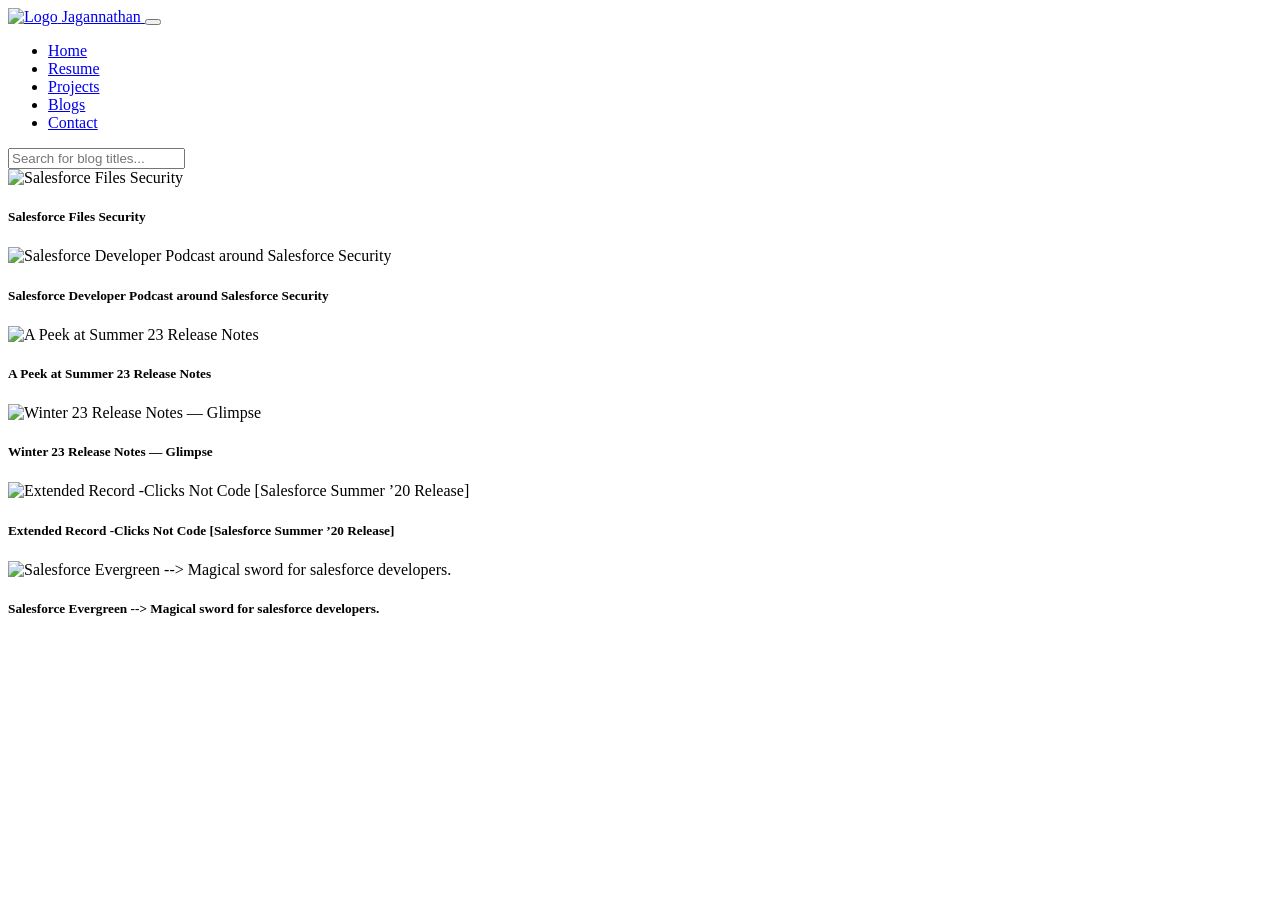
==== blog.html @ 0a0d825f "Update blog.html" ====
<!DOCTYPE html>
<html lang="en">

    <head>

        <meta charset="utf-8" />

        <meta name="viewport" content="width=device-width, initial-scale=1, shrink-to-fit=no" />
        <meta name="description" content="" />
        <meta name="author" content="" />
        <title>Jagannathan - Blogs</title>
        <!-- Favicon-->
        <link rel="icon" type="image/x-icon" href="assets/favicon2.ico" />

        <!-- Custom Google font-->
        <link rel="preconnect" href="https://fonts.googleapis.com" />
        <link rel="preconnect" href="https://fonts.gstatic.com" crossorigin />
        <link href="https://fonts.googleapis.com/css2?family=Plus+Jakarta+Sans:wght@100;200;300;400;500;600;700;800;900&amp;display=swap" rel="stylesheet" />

        <!-- Bootstrap icons-->
        <link href="https://cdn.jsdelivr.net/npm/bootstrap-icons@1.8.1/font/bootstrap-icons.css" rel="stylesheet" />

        <!-- Core theme CSS (includes Bootstrap)-->
        <link href="css/styles.css" rel="stylesheet" />

    </head>

    <body class="d-flex flex-column h-100">

        <main class="flex-shrink-0">
            <!-- Navigation-->
            <nav class="navbar navbar-expand-lg navbar-light bg-white py-3">
                <div class="container px-5">
                    <a class="navbar-brand" href="index.html">
                        <img src="assets/favicon2.png" alt="Logo" style="height: 30px;" class="d-inline-block align-text-top">
                        <span class="fw-bolder text-primary">Jagannathan</span>
                    </a>
                    <button class="navbar-toggler" type="button" data-bs-toggle="collapse" data-bs-target="#navbarSupportedContent" aria-controls="navbarSupportedContent" aria-expanded="false" aria-label="Toggle navigation"><span class="navbar-toggler-icon"></span></button>
                    <div class="collapse navbar-collapse" id="navbarSupportedContent">
                        <ul class="navbar-nav ms-auto mb-2 mb-lg-0 small fw-bolder">
                            <li class="nav-item"><a class="nav-link" href="index.html">Home</a></li>
                            <li class="nav-item"><a class="nav-link" href="resume.html">Resume</a></li>
                            <li class="nav-item"><a class="nav-link" href="projects.html">Projects</a></li>
                            <li class="nav-item"><a class="nav-link" href="blog.html">Blogs</a></li>
                            <li class="nav-item"><a class="nav-link" href="contact.html">Contact</a></li>
                        </ul>
                    </div>
                </div>
            </nav>

            <section>
                <div class="container my-6">
                    <div class="row mb-3 d-flex align-items-stretch">
                        <div class="col">
                            <input type="text" id="searchInput" onkeyup="searchBlog()" placeholder="Search for blog titles..." class="form-control">
                        </div>
                    </div>
                    <div class="row d-flex align-items-stretch" id="blogContainer">
                        <!-- Blog tiles will be inserted here dynamically -->
                    </div>
                </div>
            </section>
            
        </main>

        <script>
            const blogs = [
                { title: "Salesforce Files Security", image: "assets/blogs/blog-3.png", link: "https://developer.salesforce.com/blogs/2023/06/using-fileevents-to-strengthen-file-security" },
                { title: "Salesforce Developer Podcast around Salesforce Security", image: "assets/blogs/blog-5.png", link: "https://developer.salesforce.com/podcast/2023/07/episode-187-file-and-event-security-with-jagannathan-padmanabhan"},
                { title: "A Peek at Summer 23 Release Notes", image: "assets/blogs/blog-6.png", link: "https://jagannathan-salesforce.medium.com/a-peek-at-summer-23-release-notes-bc59ad91f3d6"},
                { title: "Winter 23 Release Notes — Glimpse", image: "assets/blogs/blog-7.png", link: "https://jagannathan-salesforce.medium.com/winter-23-release-notes-glimpse-8cc8b919ad05"},
                { title: "Extended Record -Clicks Not Code [Salesforce Summer ’20 Release]", image: "assets/blogs/blog-8.png", link: "https://medium.com/slalom-technology/extended-record-summer-20-release-clicks-not-code-61c5fa170244"},
                { title: "Salesforce Evergreen --> Magical sword for salesforce developers.", image: "assets/blogs/blog-9.gif", link: "nvolutions-3cf142f77bc0"},
            ];
        
            function createBlogTiles(blogs) {
                if (blogs.length) {
                    const container = document.getElementById('blogContainer');
                    container.innerHTML = ''; // Clear the container
                    blogs.forEach(blog => {
                        const colDiv = document.createElement('div');
                        colDiv.classList.add('col-md-4', 'mb-3');
                        colDiv.innerHTML = `
                            <div class="card" onclick="location.href='${blog.link}'">
                                <img src="${blog.image}" class="img-fluid rounded mx-auto d-block" alt="${blog.title}">
                                <div class="card-body">
                                    <h5 class="card-title">${blog.title}</h5>
                                </div>
                            </div>
                        `;
                        container.appendChild(colDiv);
                    });
                }
                else {
                    const container = document.getElementById('blogContainer');
                    container.innerHTML = 'Looks like the search did not match any title.';
                }
            }
        
            function searchBlog() {
                const input = document.getElementById('searchInput');
                const filter = input.value.toUpperCase();
                const filteredBlogs = blogs.filter(blog => blog.title.toUpperCase().includes(filter));
                createBlogTiles(filteredBlogs);
            }
        
            // Initialize the blog tiles on page load
            createBlogTiles(blogs);
        </script>

        <!-- Bootstrap core JS-->
        <script src="https://cdn.jsdelivr.net/npm/bootstrap@5.2.3/dist/js/bootstrap.bundle.min.js"></script>
        <!-- Core theme JS-->
        <script src="js/scripts.js"></script>
    </body>
</html>
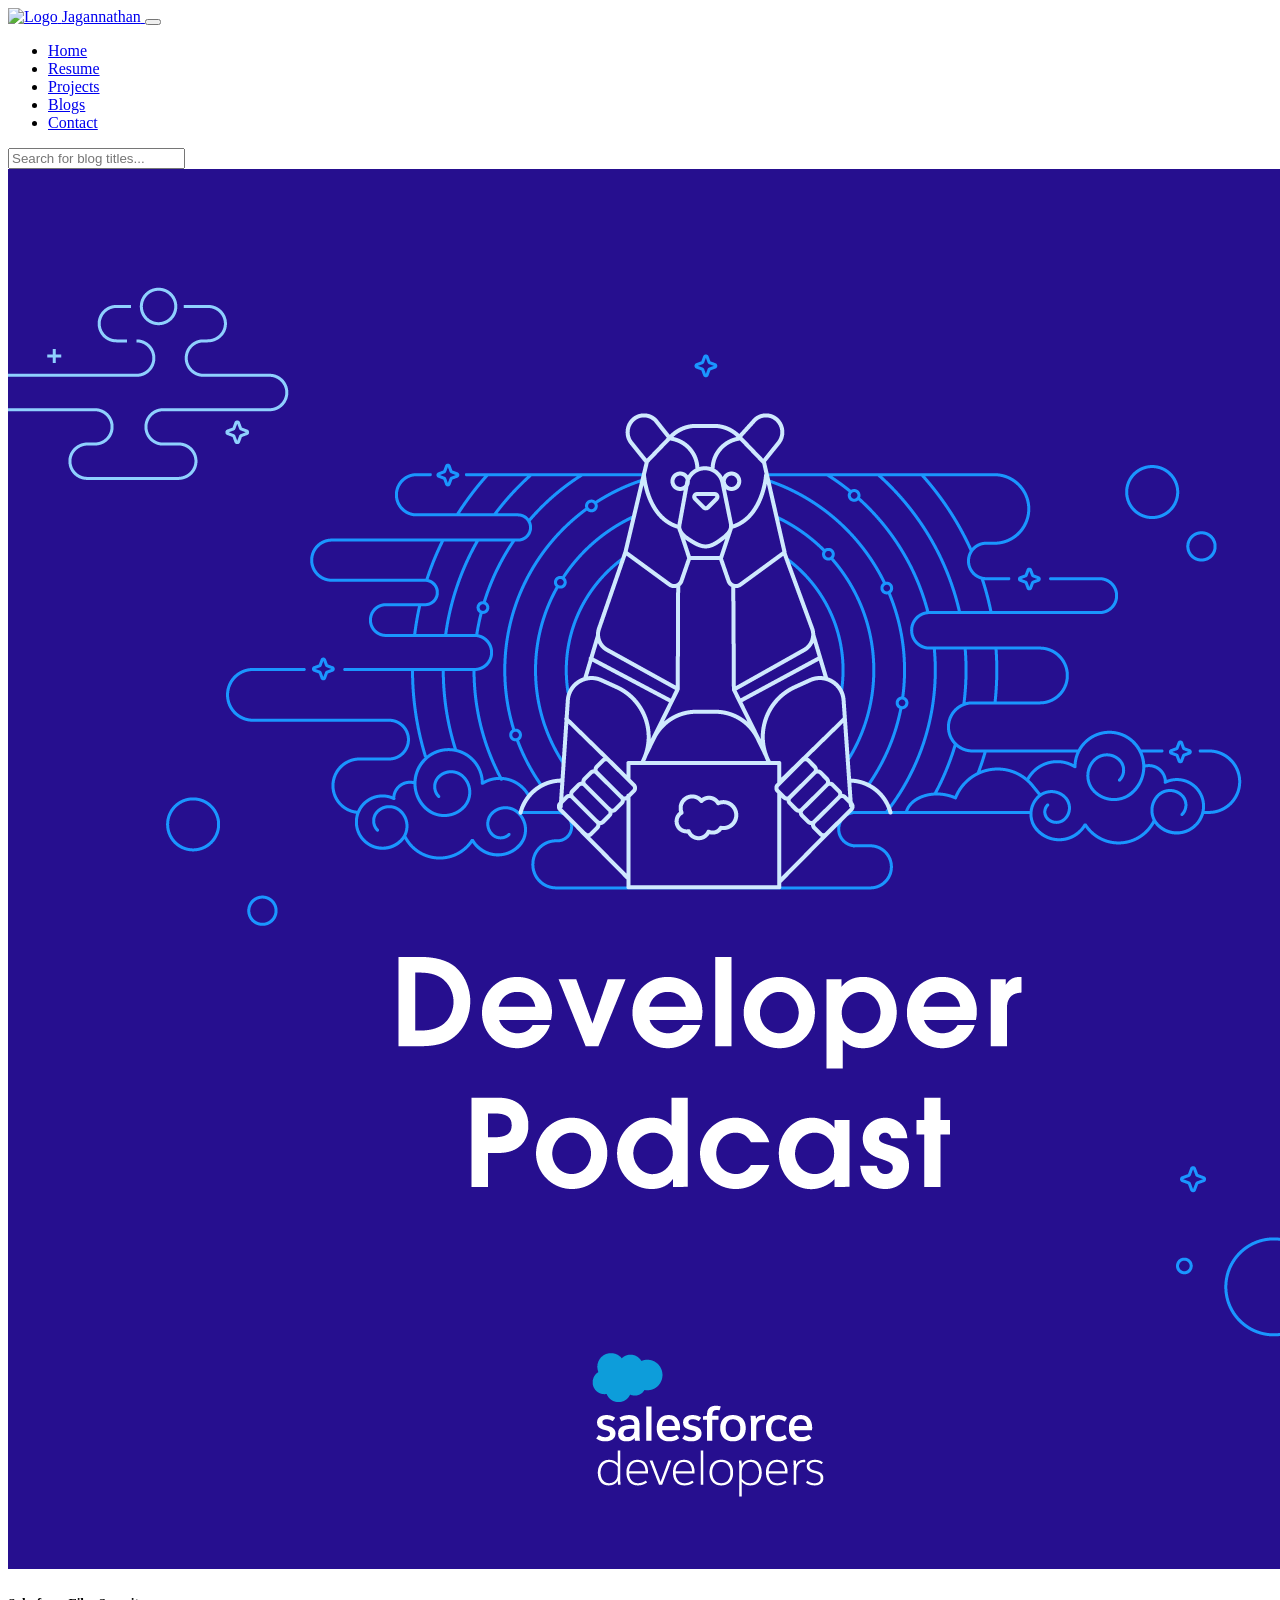
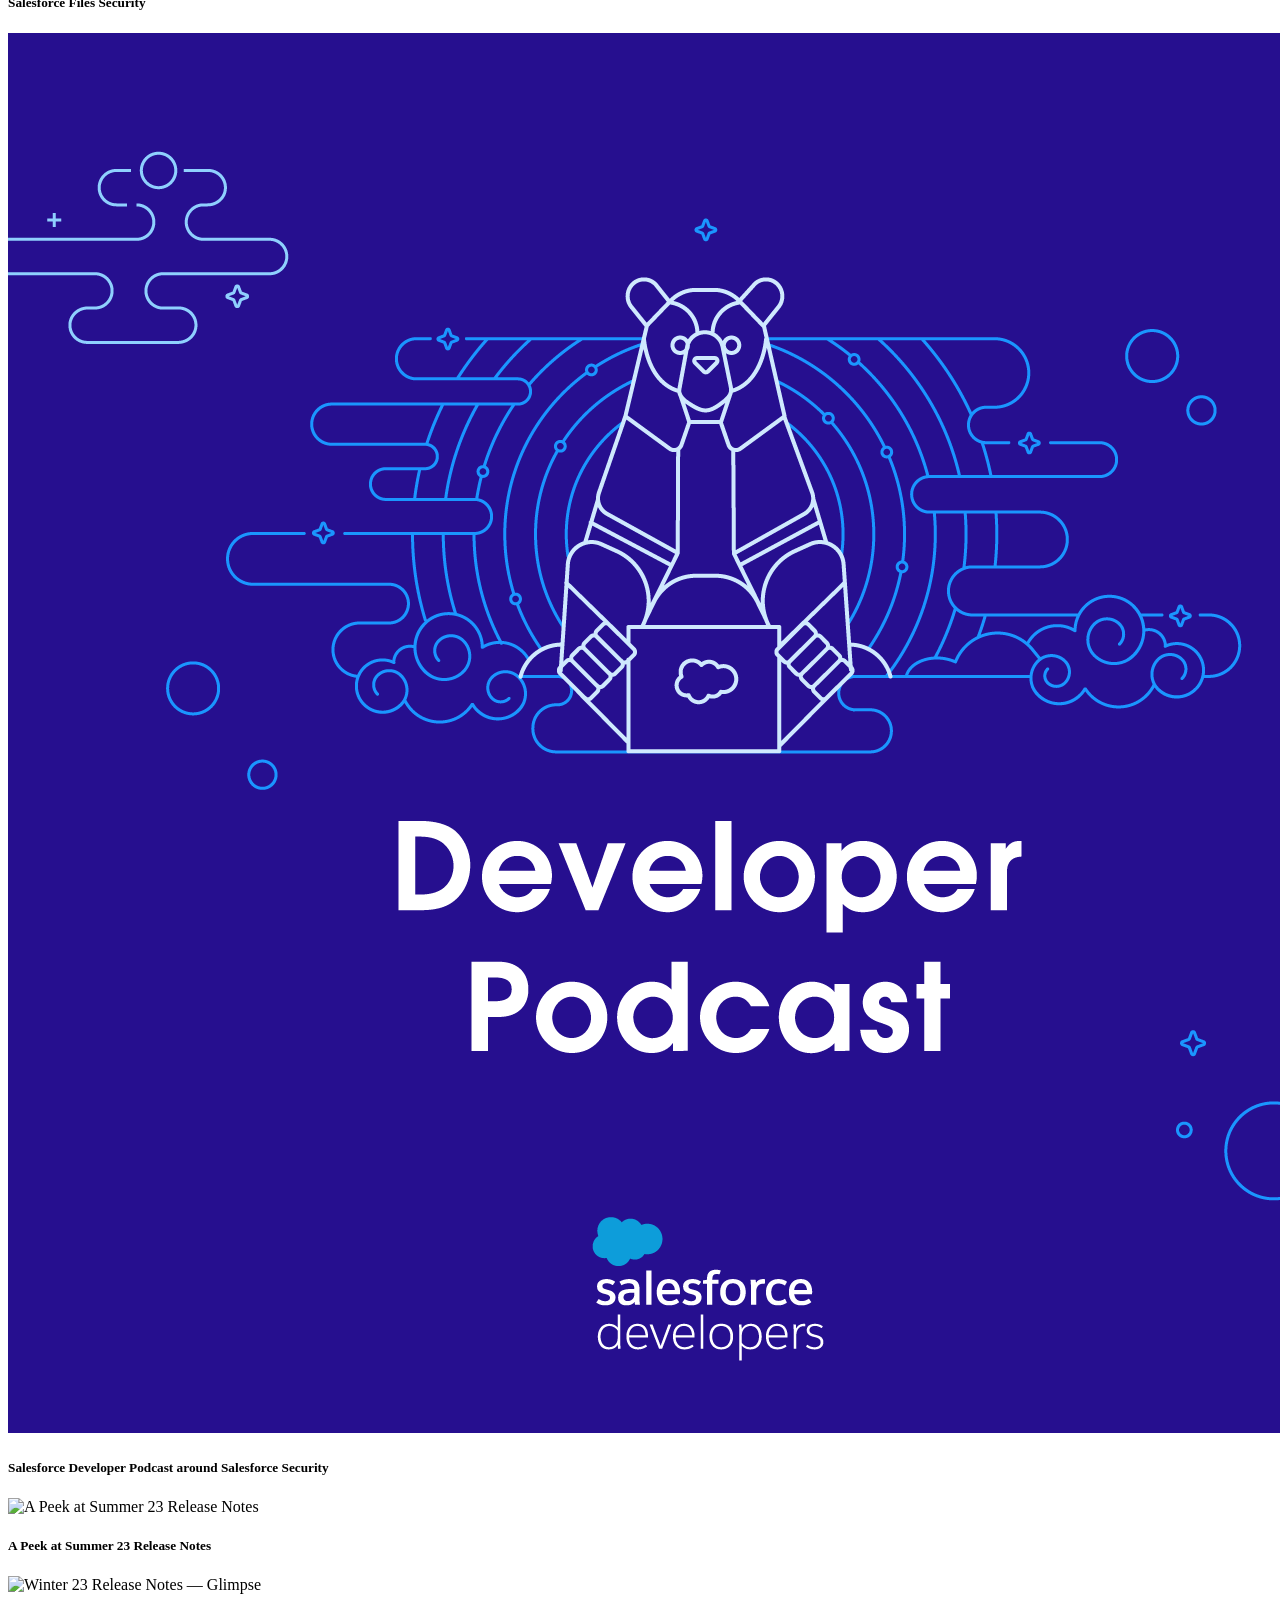
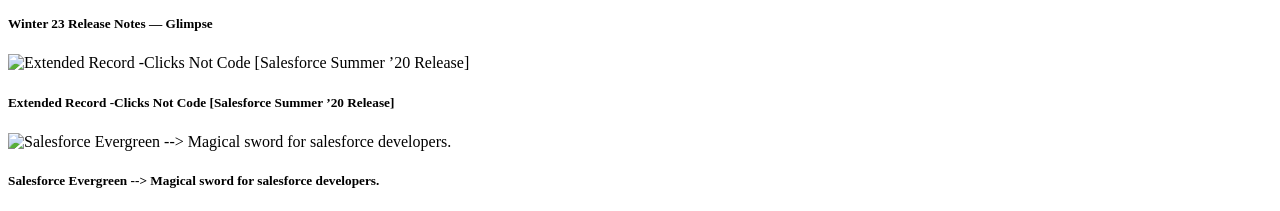
==== commit acb00a56: "Update blog.html" ====
--- a/blog.html
+++ b/blog.html
@@ -65,8 +65,8 @@
 
         <script>
             const blogs = [
-                { title: "Salesforce Files Security", image: "assets/blogs/blog-3.png", link: "https://developer.salesforce.com/blogs/2023/06/using-fileevents-to-strengthen-file-security" },
-                { title: "Salesforce Developer Podcast around Salesforce Security", image: "assets/blogs/blog-5.png", link: "https://developer.salesforce.com/podcast/2023/07/episode-187-file-and-event-security-with-jagannathan-padmanabhan"},
+                { title: "Salesforce Files Security", image: "assets/blogs/2021-01-salesforce-devs-podcast-1400x1400-v2.png", link: "https://developer.salesforce.com/blogs/2023/06/using-fileevents-to-strengthen-file-security" },
+                { title: "Salesforce Developer Podcast around Salesforce Security", image: "assets/blogs/2021-01-salesforce-devs-podcast-1400x1400-v2.png", link: "https://developer.salesforce.com/podcast/2023/07/episode-187-file-and-event-security-with-jagannathan-padmanabhan"},
                 { title: "A Peek at Summer 23 Release Notes", image: "assets/blogs/blog-6.png", link: "https://jagannathan-salesforce.medium.com/a-peek-at-summer-23-release-notes-bc59ad91f3d6"},
                 { title: "Winter 23 Release Notes — Glimpse", image: "assets/blogs/blog-7.png", link: "https://jagannathan-salesforce.medium.com/winter-23-release-notes-glimpse-8cc8b919ad05"},
                 { title: "Extended Record -Clicks Not Code [Salesforce Summer ’20 Release]", image: "assets/blogs/blog-8.png", link: "https://medium.com/slalom-technology/extended-record-summer-20-release-clicks-not-code-61c5fa170244"},
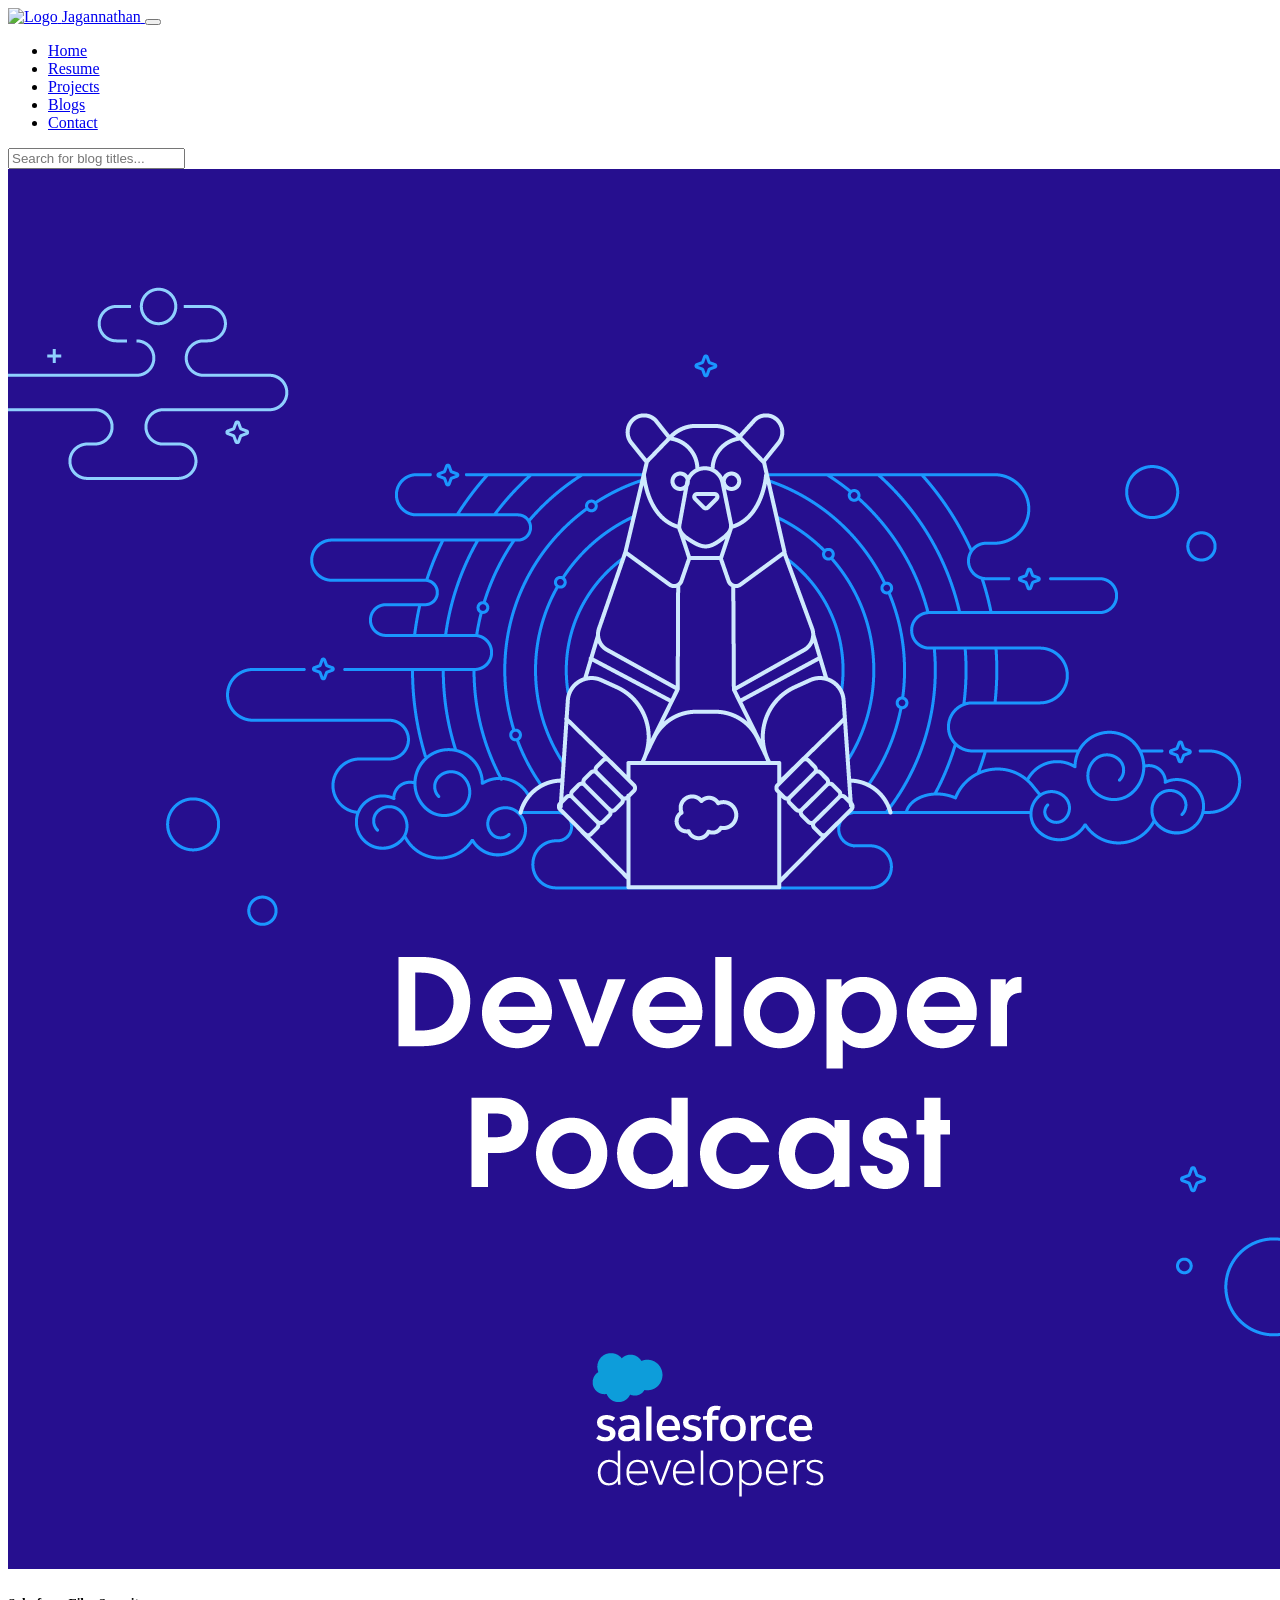
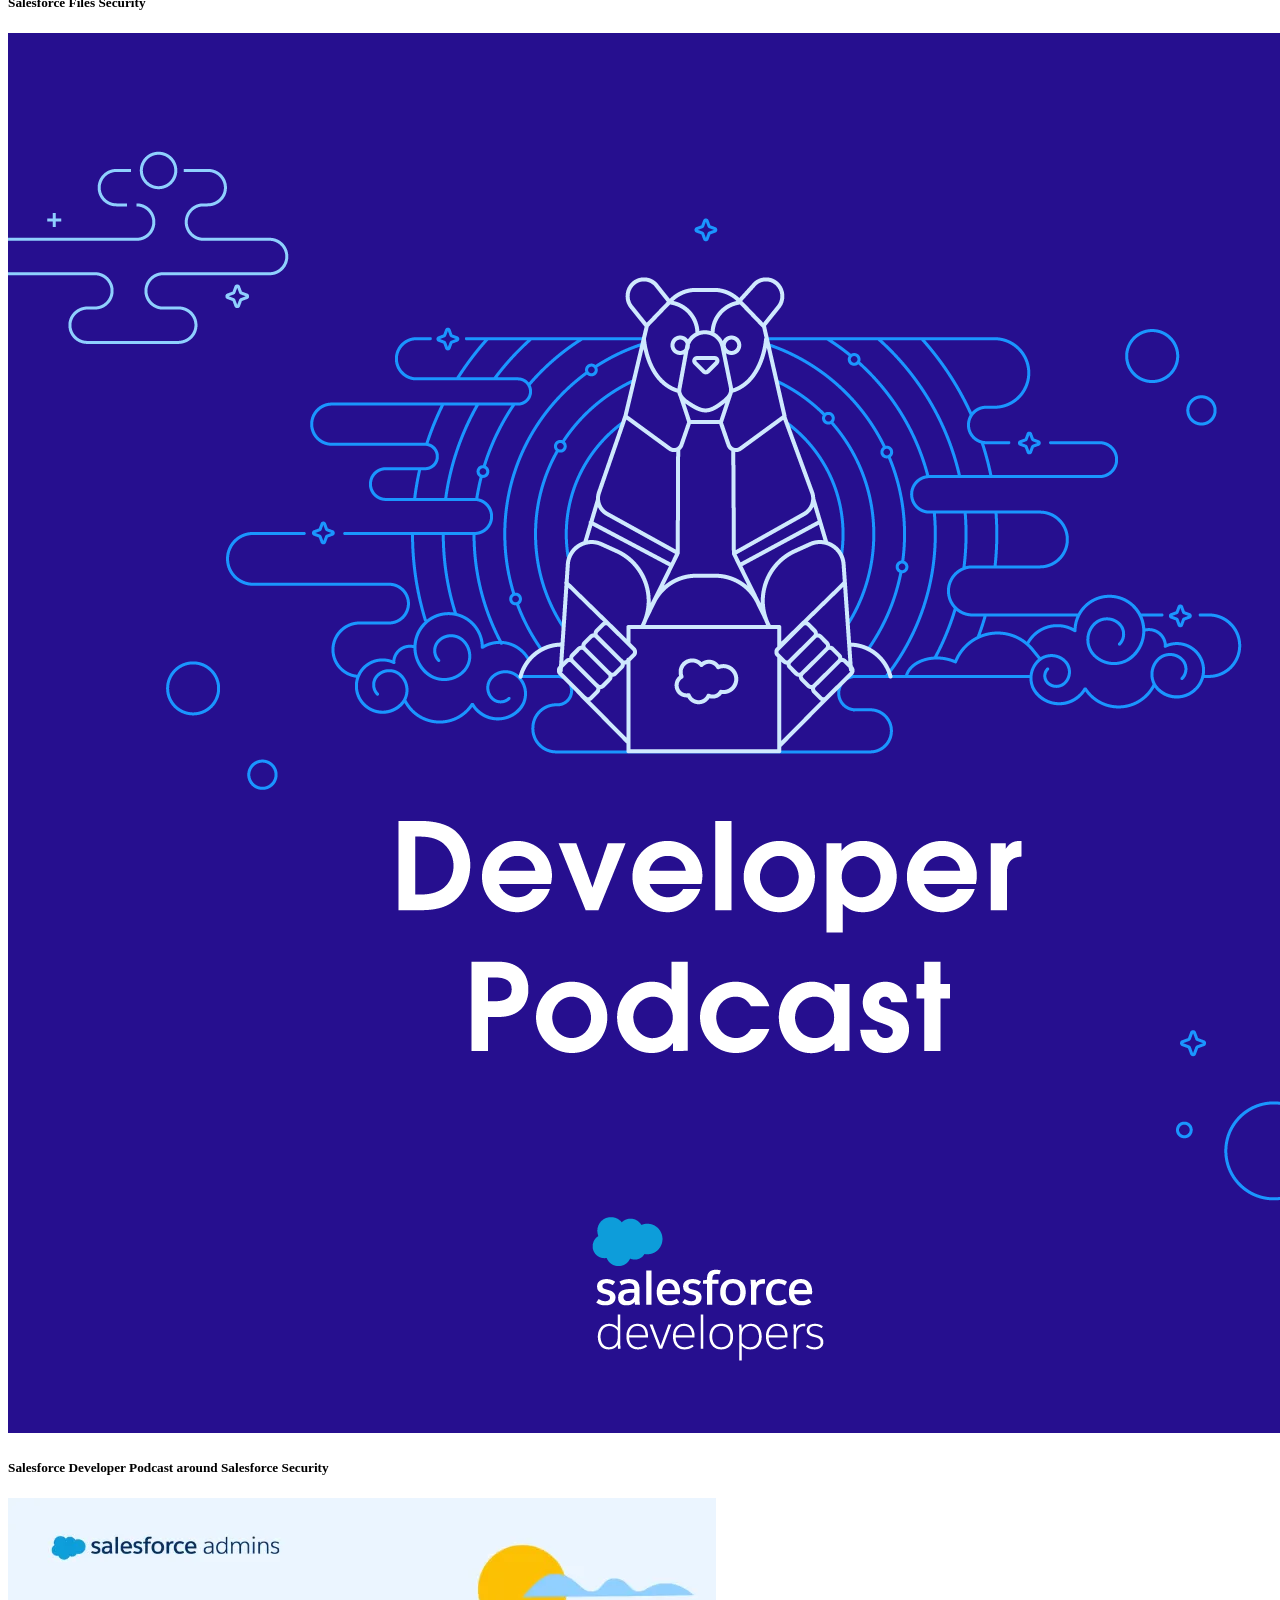
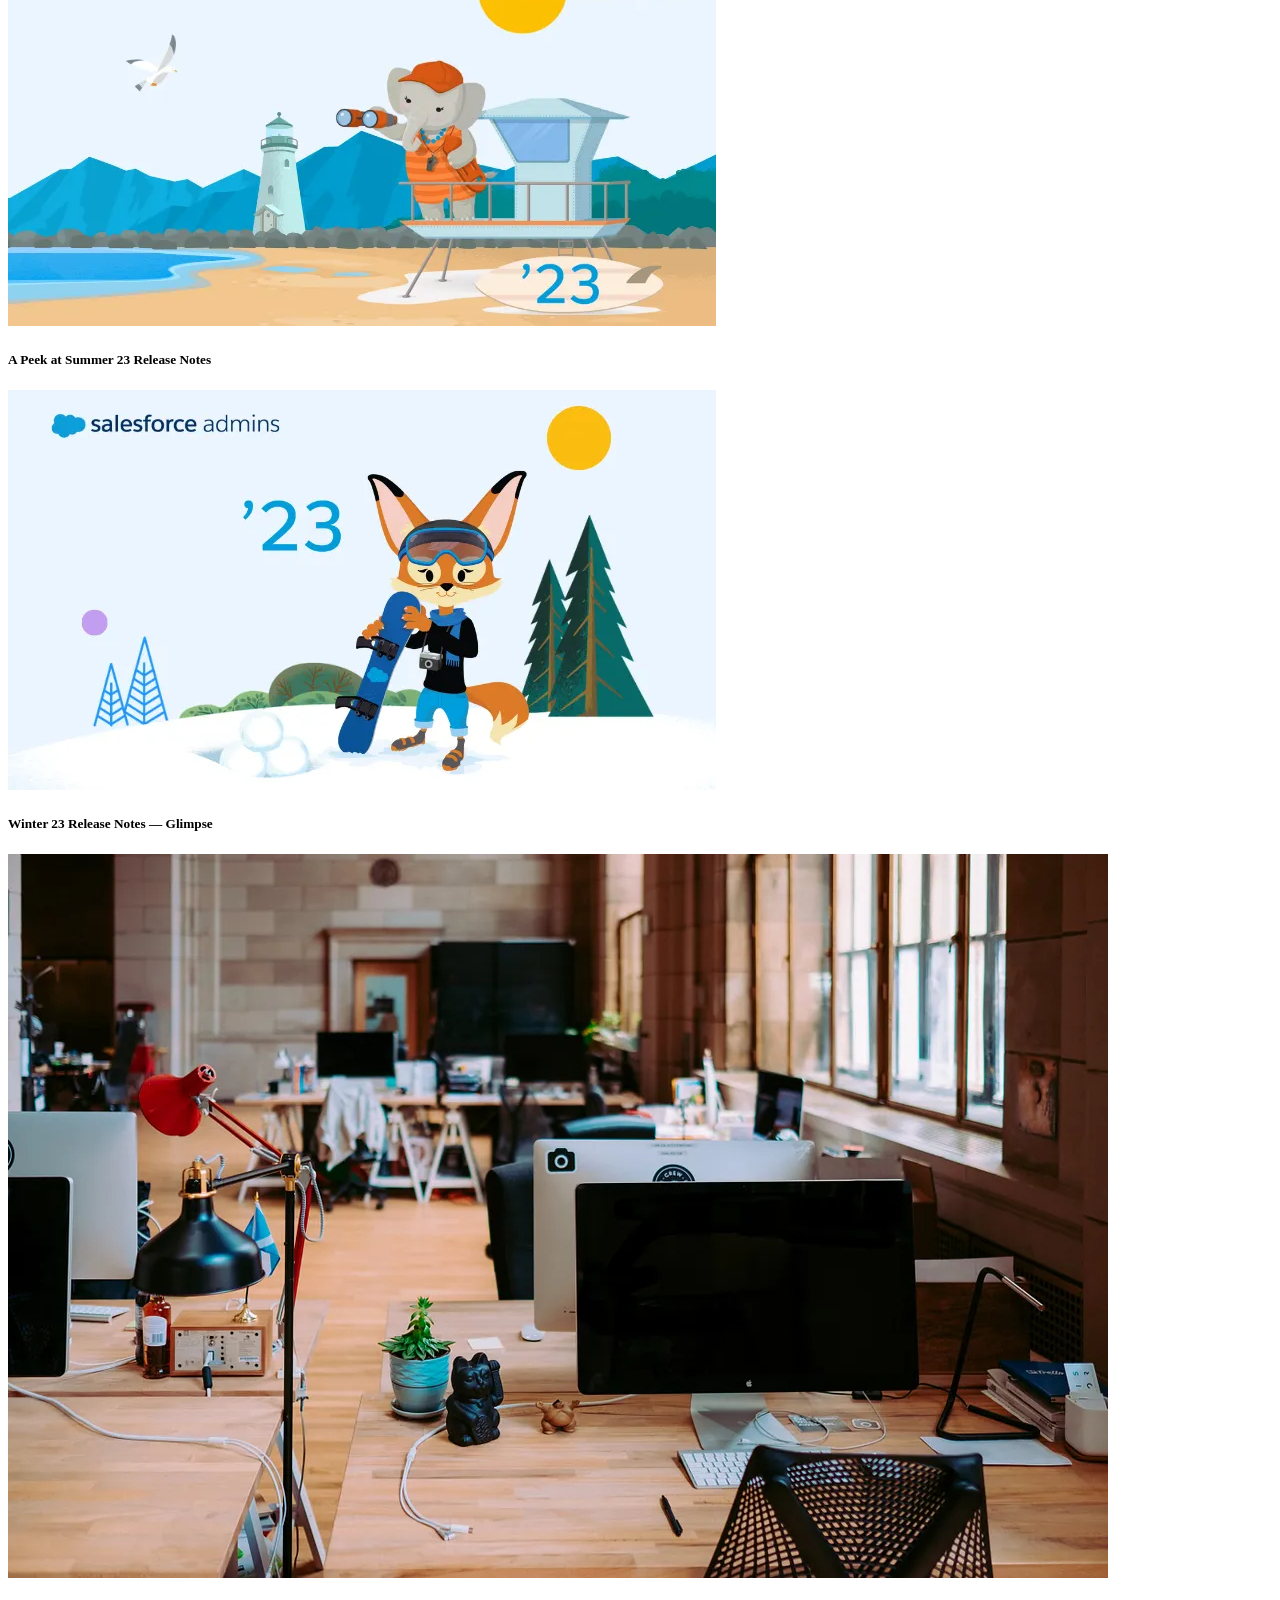
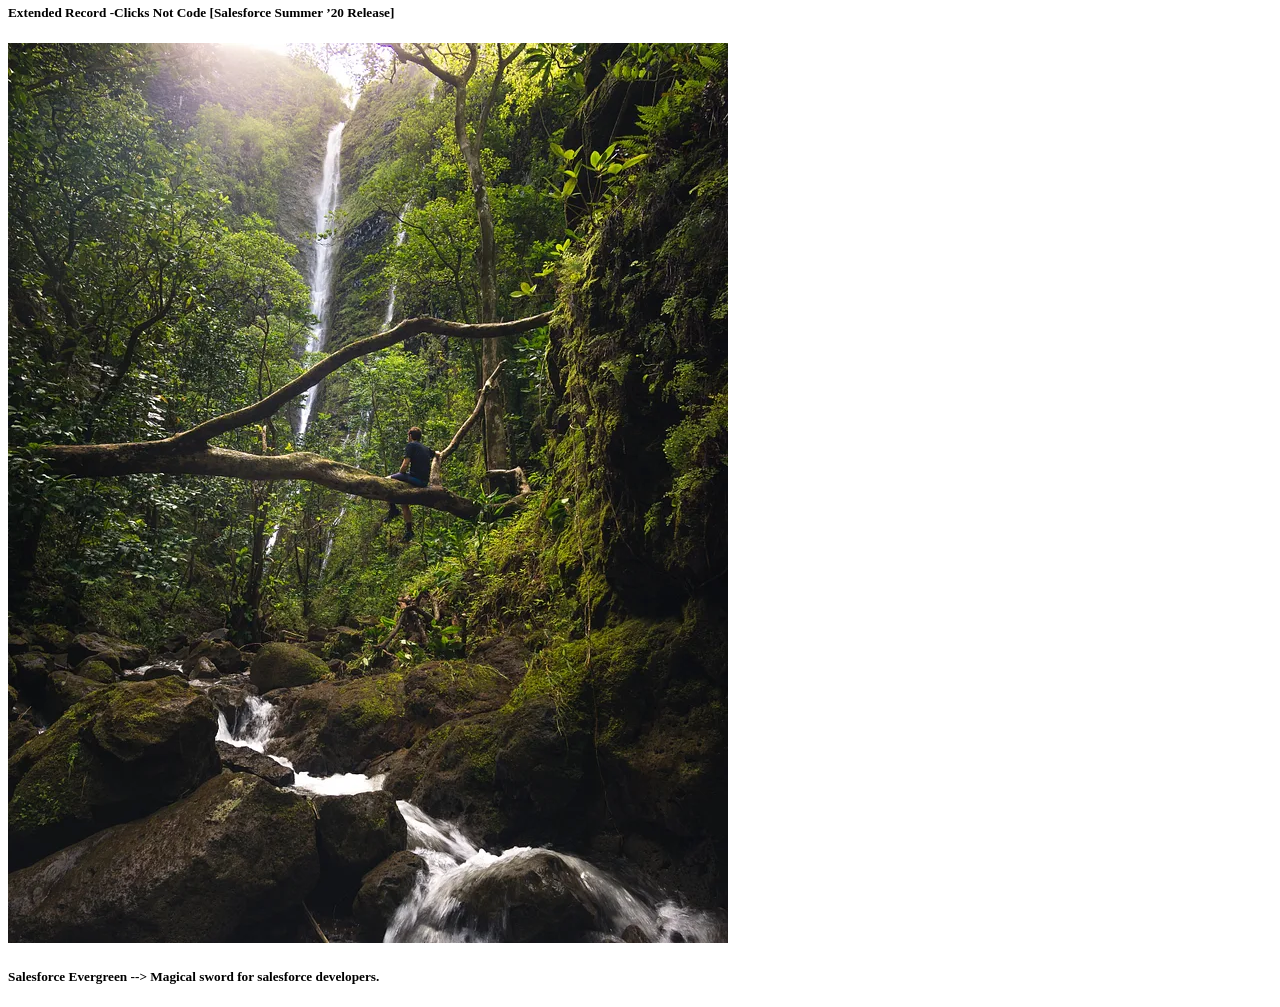
==== commit 048a2d00: "Update blog.html" ====
--- a/blog.html
+++ b/blog.html
@@ -67,10 +67,10 @@
             const blogs = [
                 { title: "Salesforce Files Security", image: "assets/blogs/2021-01-salesforce-devs-podcast-1400x1400-v2.png", link: "https://developer.salesforce.com/blogs/2023/06/using-fileevents-to-strengthen-file-security" },
                 { title: "Salesforce Developer Podcast around Salesforce Security", image: "assets/blogs/2021-01-salesforce-devs-podcast-1400x1400-v2.png", link: "https://developer.salesforce.com/podcast/2023/07/episode-187-file-and-event-security-with-jagannathan-padmanabhan"},
-                { title: "A Peek at Summer 23 Release Notes", image: "assets/blogs/blog-6.png", link: "https://jagannathan-salesforce.medium.com/a-peek-at-summer-23-release-notes-bc59ad91f3d6"},
-                { title: "Winter 23 Release Notes — Glimpse", image: "assets/blogs/blog-7.png", link: "https://jagannathan-salesforce.medium.com/winter-23-release-notes-glimpse-8cc8b919ad05"},
-                { title: "Extended Record -Clicks Not Code [Salesforce Summer ’20 Release]", image: "assets/blogs/blog-8.png", link: "https://medium.com/slalom-technology/extended-record-summer-20-release-clicks-not-code-61c5fa170244"},
-                { title: "Salesforce Evergreen --> Magical sword for salesforce developers.", image: "assets/blogs/blog-9.gif", link: "nvolutions-3cf142f77bc0"},
+                { title: "A Peek at Summer 23 Release Notes", image: "assets/Summer23.png", link: "https://jagannathan-salesforce.medium.com/a-peek-at-summer-23-release-notes-bc59ad91f3d6"},
+                { title: "Winter 23 Release Notes — Glimpse", image: "assets/Winter23.png", link: "https://jagannathan-salesforce.medium.com/winter-23-release-notes-glimpse-8cc8b919ad05"},
+                { title: "Extended Record -Clicks Not Code [Salesforce Summer ’20 Release]", image: "assets/Extended Records.png", link: "https://medium.com/slalom-technology/extended-record-summer-20-release-clicks-not-code-61c5fa170244"},
+                { title: "Salesforce Evergreen --> Magical sword for salesforce developers.", image: "assets/blogs/Salesforce Evergreen.png", link: "https://jagannathan-salesforce.medium.com/salesforce-evergreen-magical-sword-for-salesforce-developers-41f95128b5f8"},
             ];
         
             function createBlogTiles(blogs) {
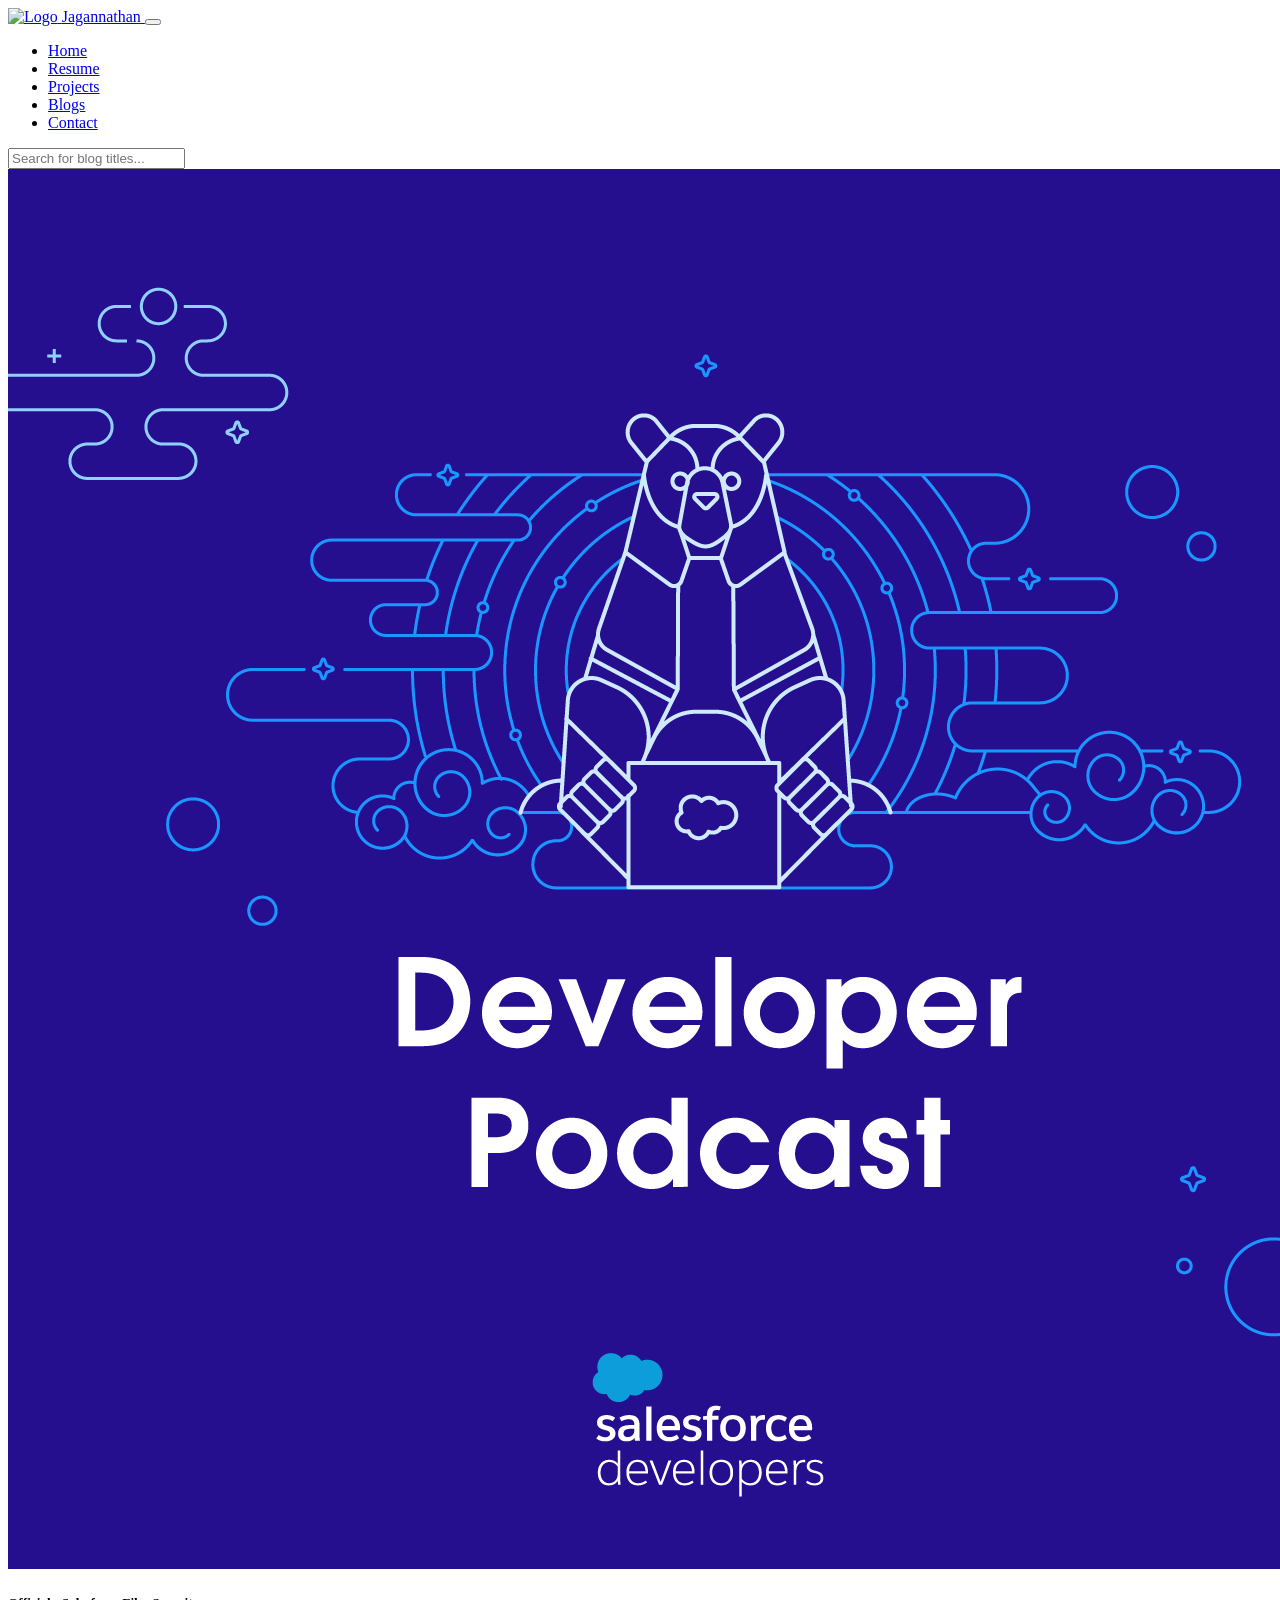
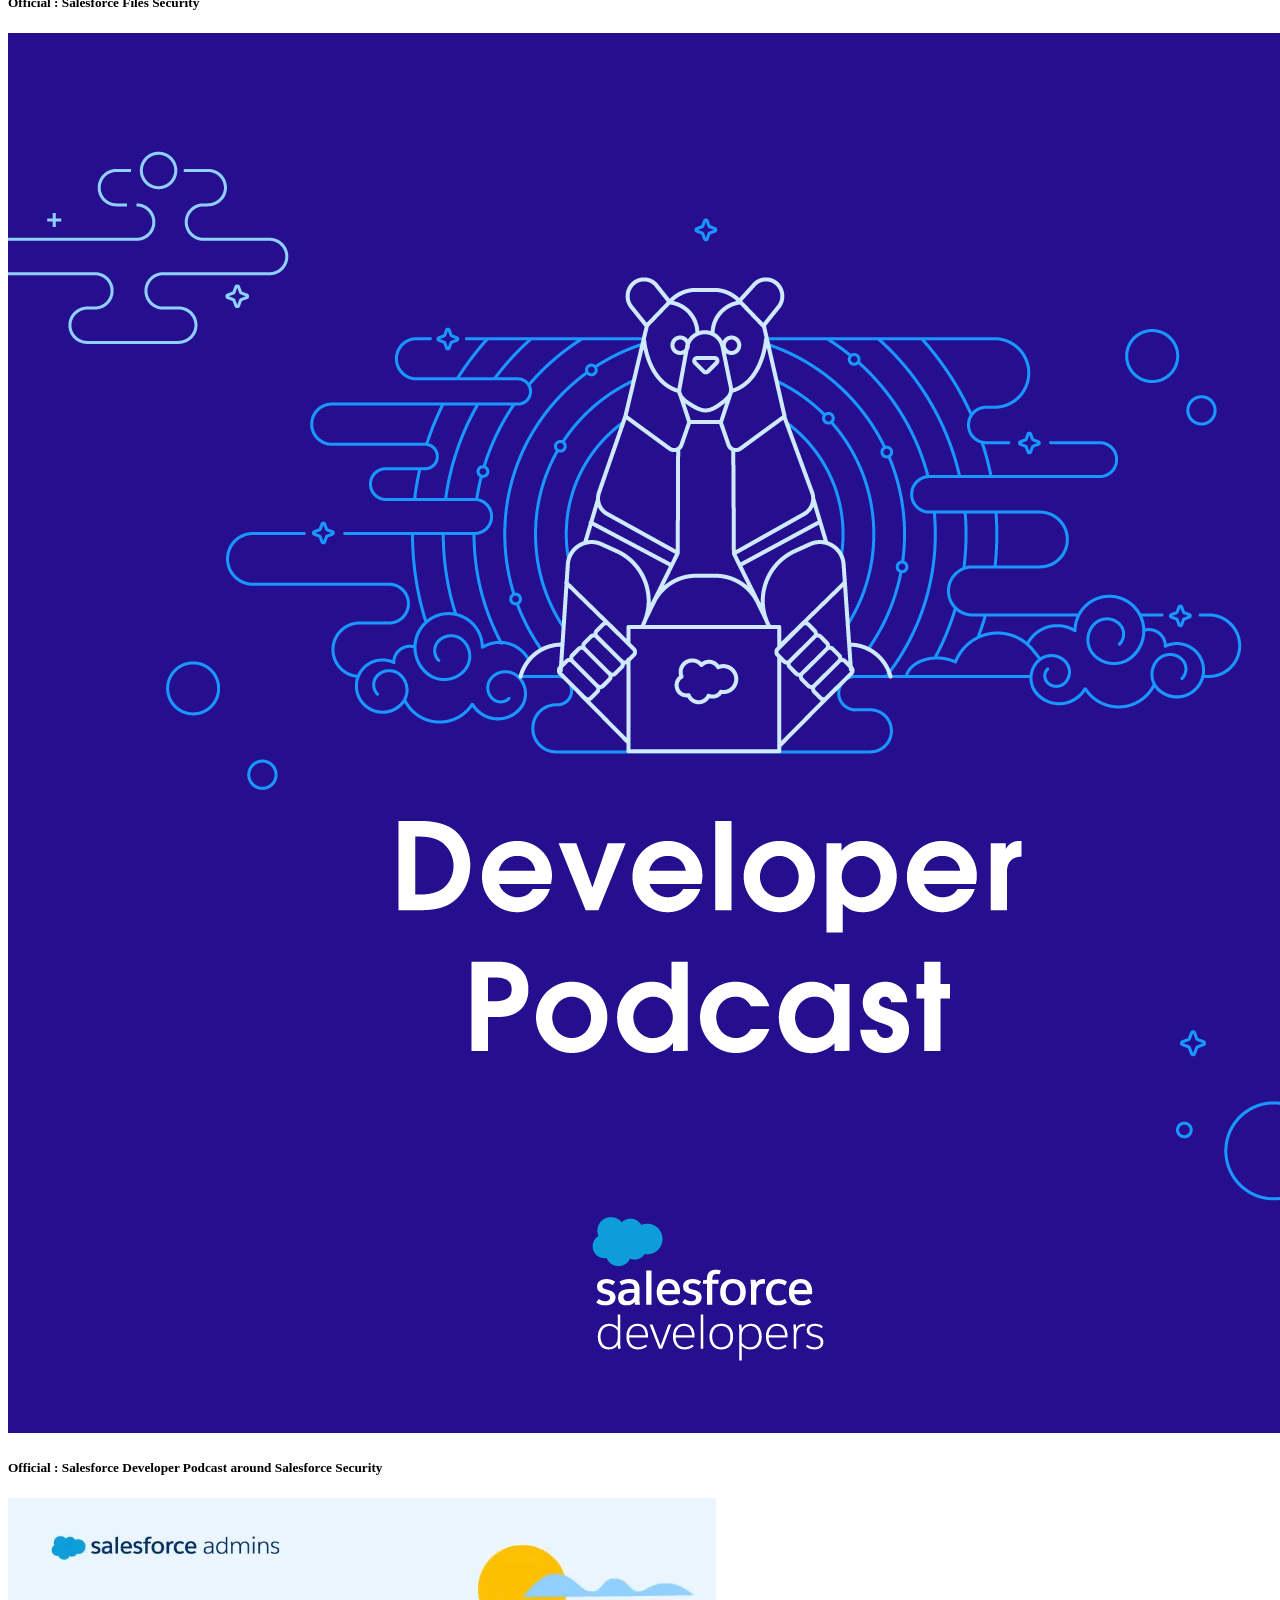
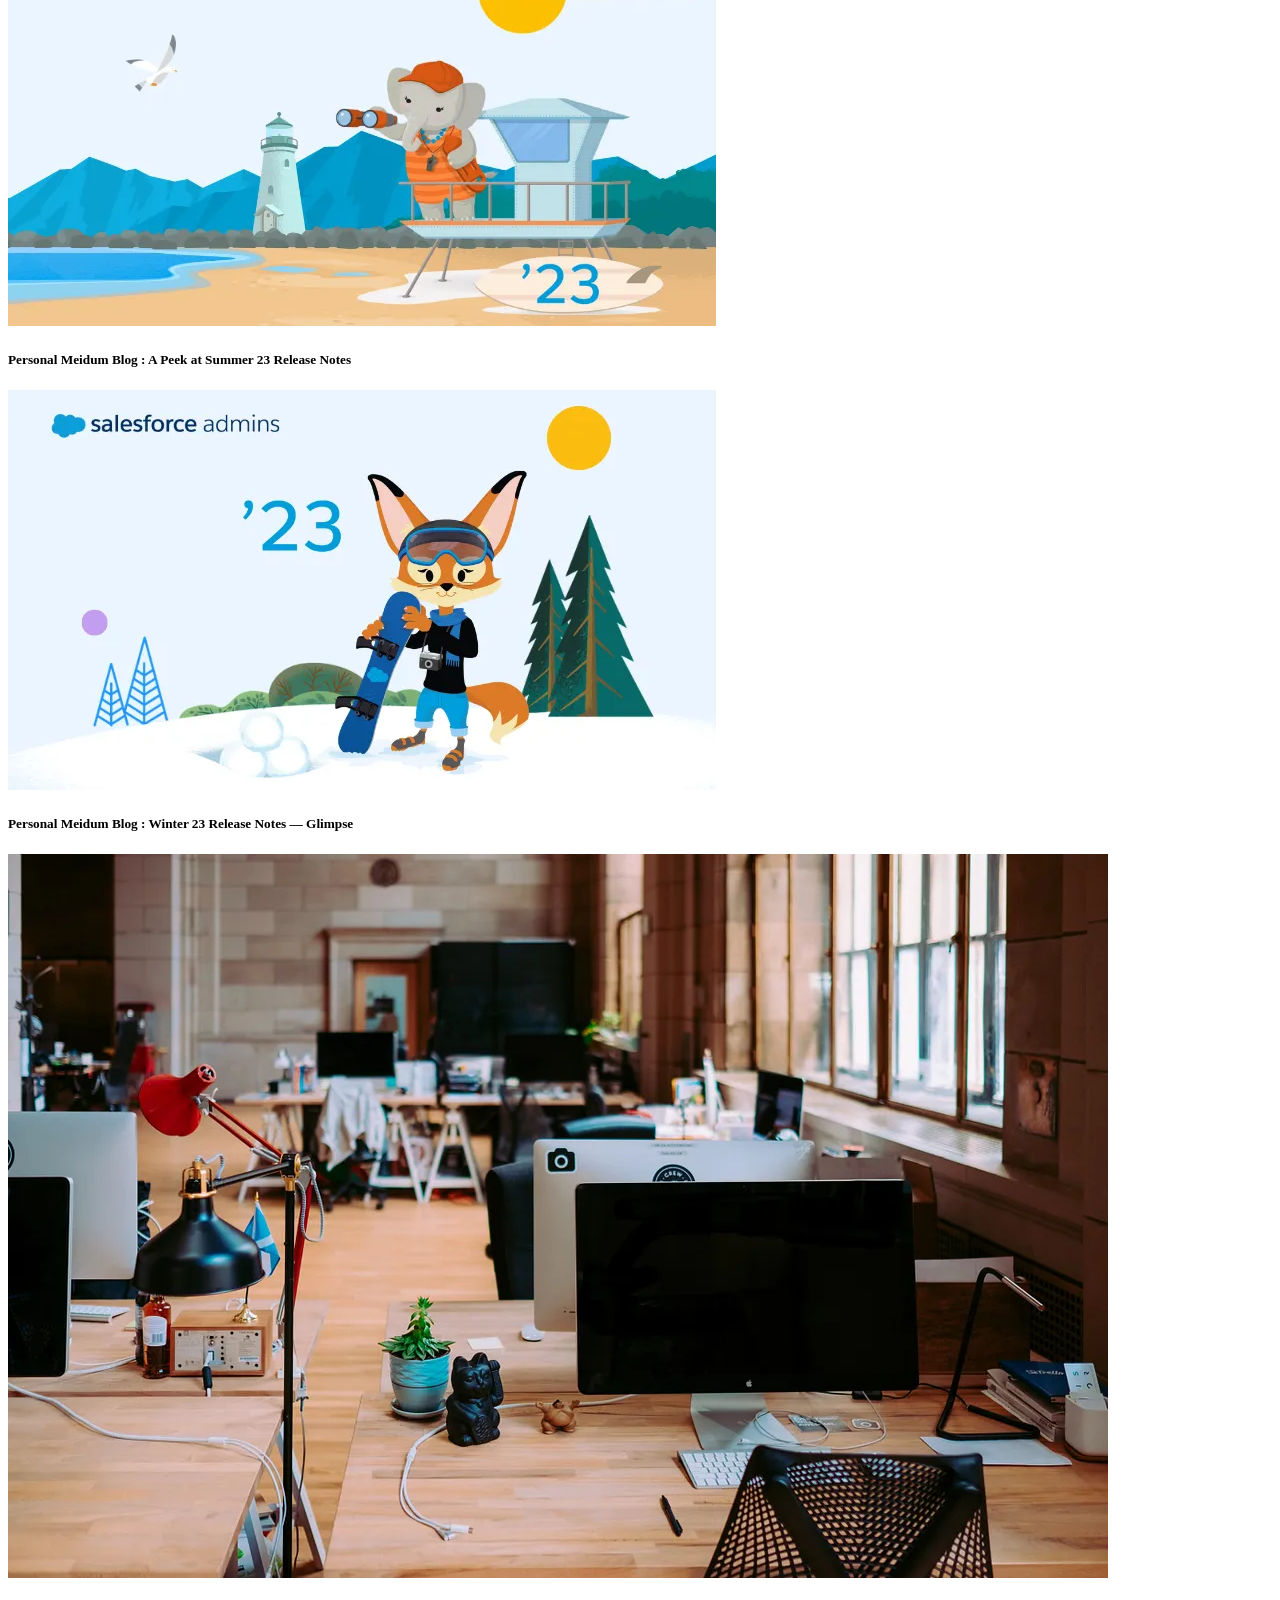
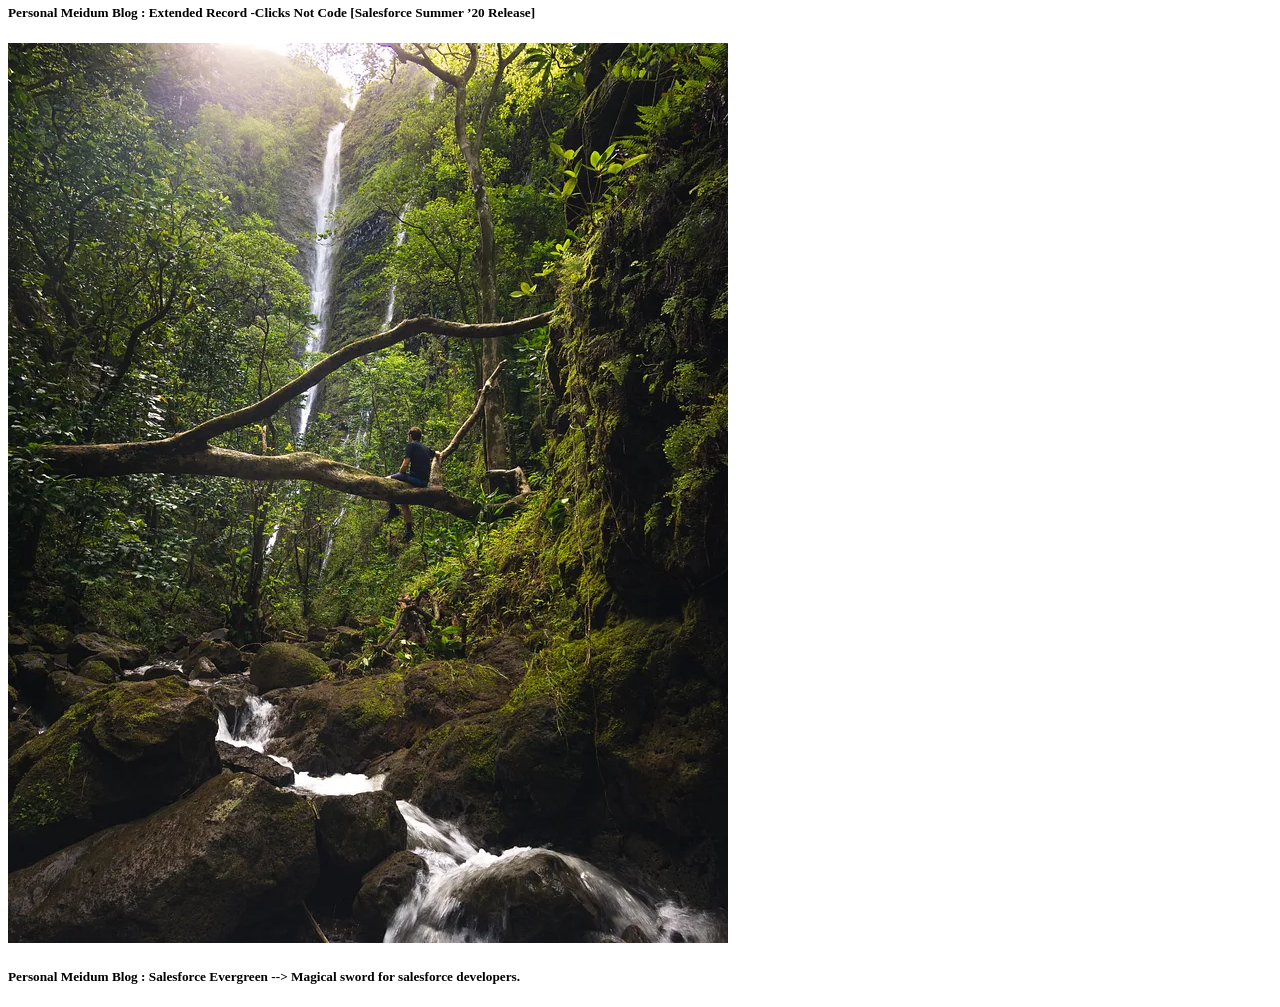
==== commit ec6c640a: "Update blog.html" ====
--- a/blog.html
+++ b/blog.html
@@ -65,12 +65,12 @@
 
         <script>
             const blogs = [
-                { title: "Salesforce Files Security", image: "assets/blogs/2021-01-salesforce-devs-podcast-1400x1400-v2.png", link: "https://developer.salesforce.com/blogs/2023/06/using-fileevents-to-strengthen-file-security" },
-                { title: "Salesforce Developer Podcast around Salesforce Security", image: "assets/blogs/2021-01-salesforce-devs-podcast-1400x1400-v2.png", link: "https://developer.salesforce.com/podcast/2023/07/episode-187-file-and-event-security-with-jagannathan-padmanabhan"},
-                { title: "A Peek at Summer 23 Release Notes", image: "assets/Summer23.png", link: "https://jagannathan-salesforce.medium.com/a-peek-at-summer-23-release-notes-bc59ad91f3d6"},
-                { title: "Winter 23 Release Notes — Glimpse", image: "assets/Winter23.png", link: "https://jagannathan-salesforce.medium.com/winter-23-release-notes-glimpse-8cc8b919ad05"},
-                { title: "Extended Record -Clicks Not Code [Salesforce Summer ’20 Release]", image: "assets/Extended Records.png", link: "https://medium.com/slalom-technology/extended-record-summer-20-release-clicks-not-code-61c5fa170244"},
-                { title: "Salesforce Evergreen --> Magical sword for salesforce developers.", image: "assets/blogs/Salesforce Evergreen.png", link: "https://jagannathan-salesforce.medium.com/salesforce-evergreen-magical-sword-for-salesforce-developers-41f95128b5f8"},
+                { title: "Official : Salesforce Files Security", image: "assets/blogs/2021-01-salesforce-devs-podcast-1400x1400-v2.png", link: "https://developer.salesforce.com/blogs/2023/06/using-fileevents-to-strengthen-file-security" },
+                { title: "Official : Salesforce Developer Podcast around Salesforce Security", image: "assets/blogs/2021-01-salesforce-devs-podcast-1400x1400-v2.png", link: "https://developer.salesforce.com/podcast/2023/07/episode-187-file-and-event-security-with-jagannathan-padmanabhan"},
+                { title: "Personal Meidum Blog : A Peek at Summer 23 Release Notes", image: "assets/Summer23.png", link: "https://jagannathan-salesforce.medium.com/a-peek-at-summer-23-release-notes-bc59ad91f3d6"},
+                { title: "Personal Meidum Blog : Winter 23 Release Notes — Glimpse", image: "assets/Winter23.png", link: "https://jagannathan-salesforce.medium.com/winter-23-release-notes-glimpse-8cc8b919ad05"},
+                { title: "Personal Meidum Blog :  Extended Record -Clicks Not Code [Salesforce Summer ’20 Release]", image: "assets/Extended Records.png", link: "https://medium.com/slalom-technology/extended-record-summer-20-release-clicks-not-code-61c5fa170244"},
+                { title: "Personal Meidum Blog : Salesforce Evergreen --> Magical sword for salesforce developers.", image: "assets/blogs/Salesforce Evergreen.png", link: "https://jagannathan-salesforce.medium.com/salesforce-evergreen-magical-sword-for-salesforce-developers-41f95128b5f8"},
             ];
         
             function createBlogTiles(blogs) {
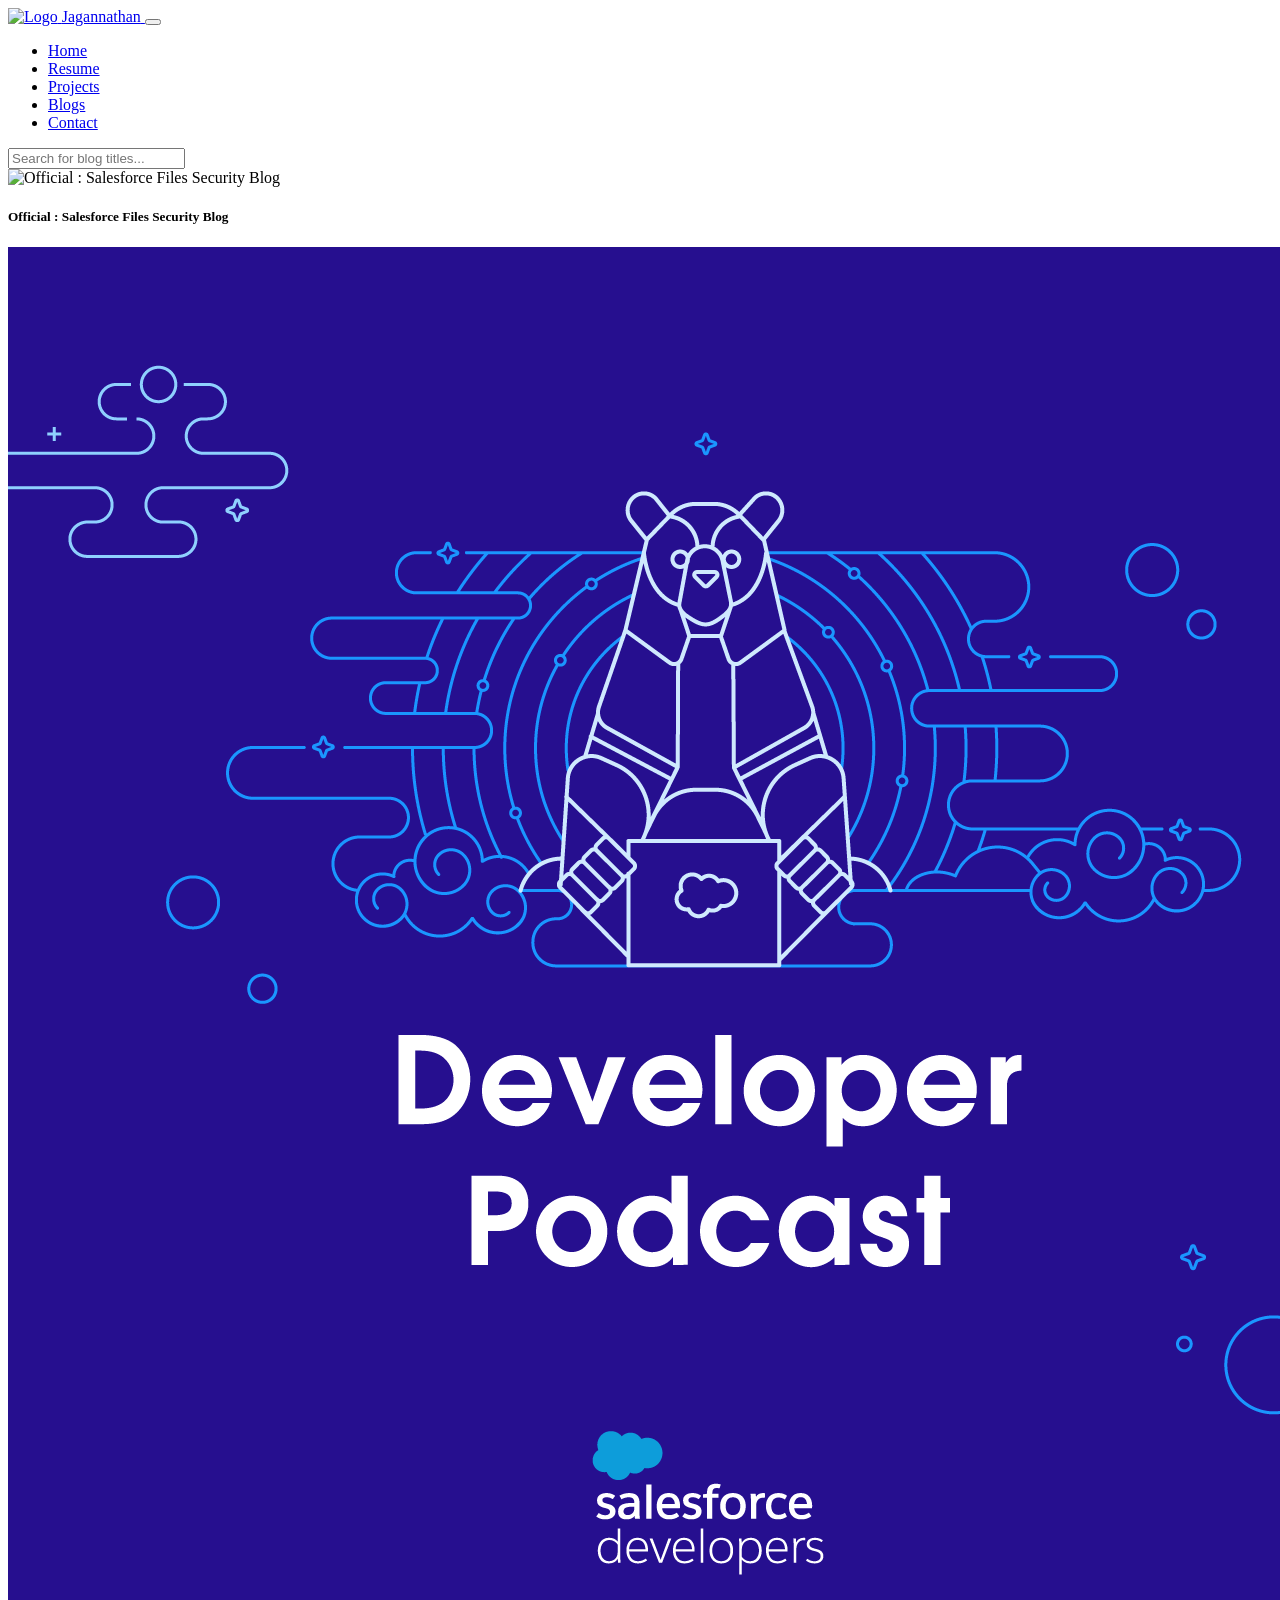
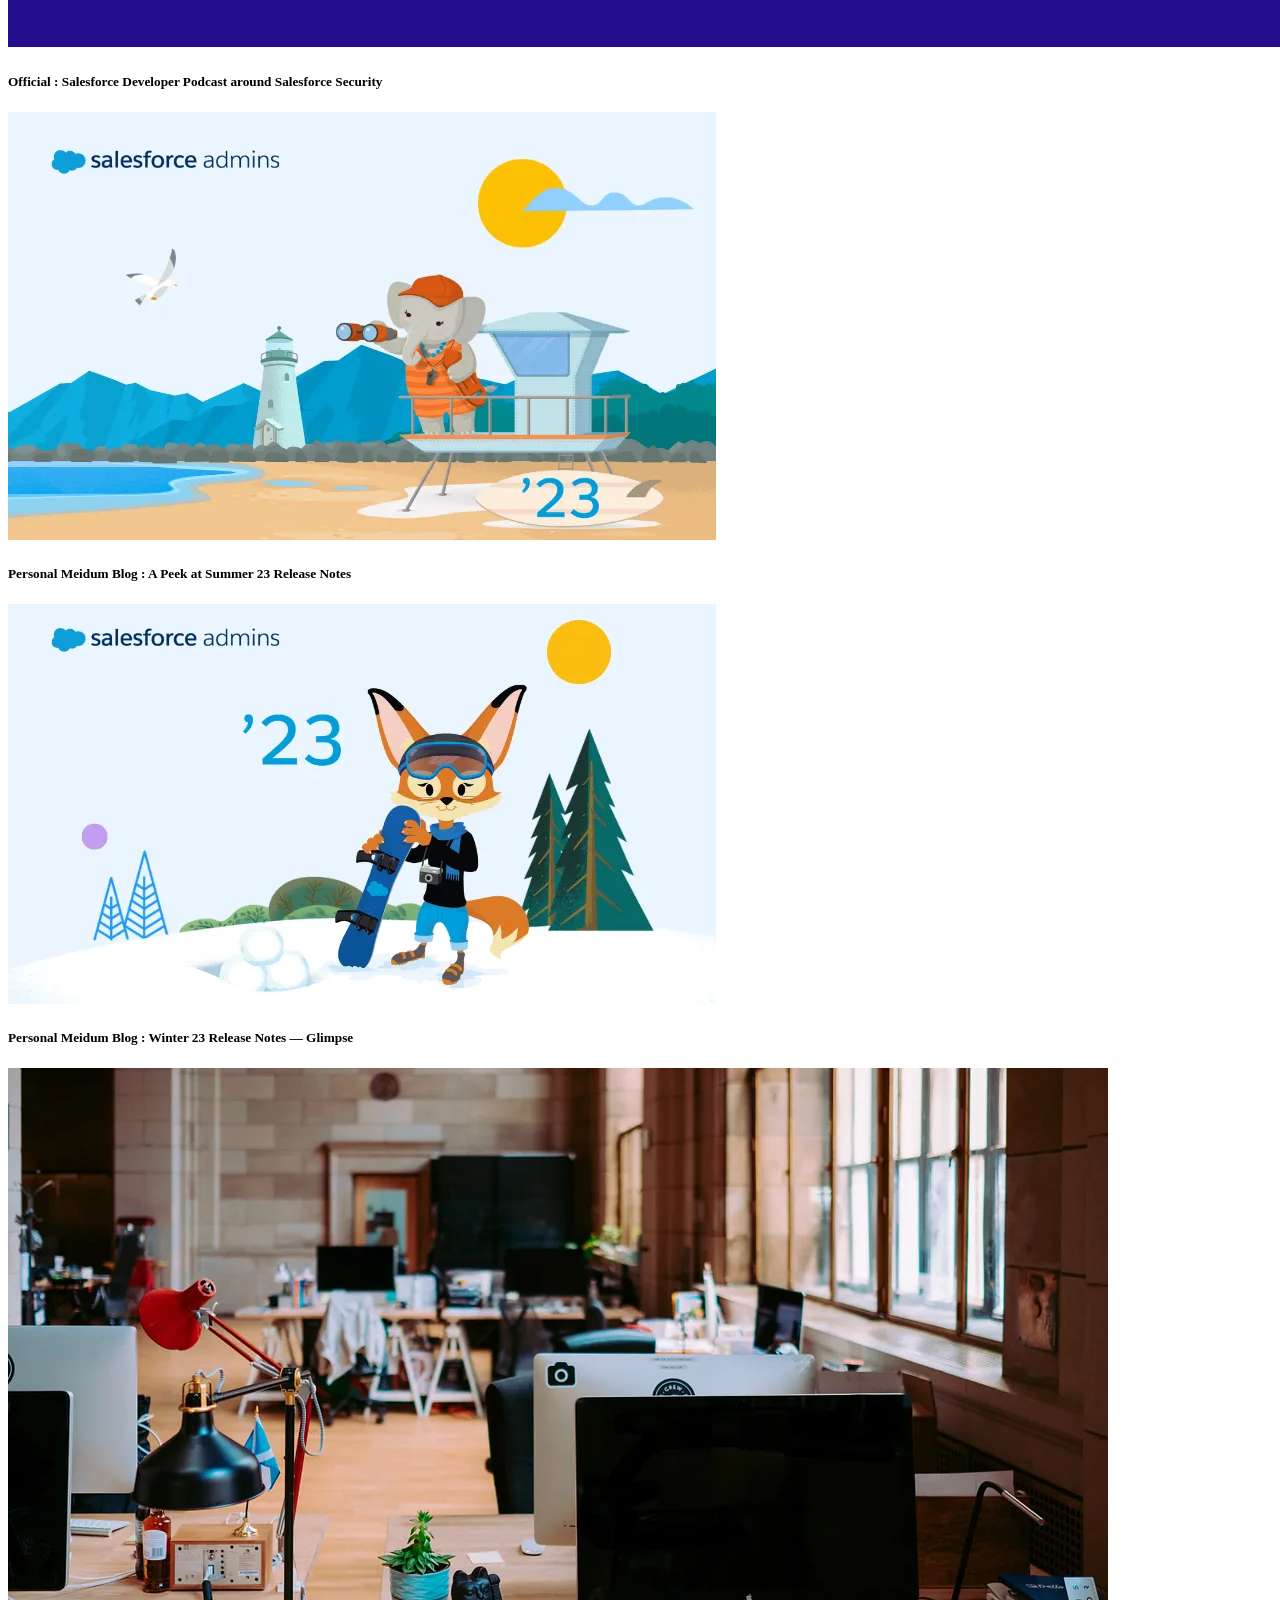
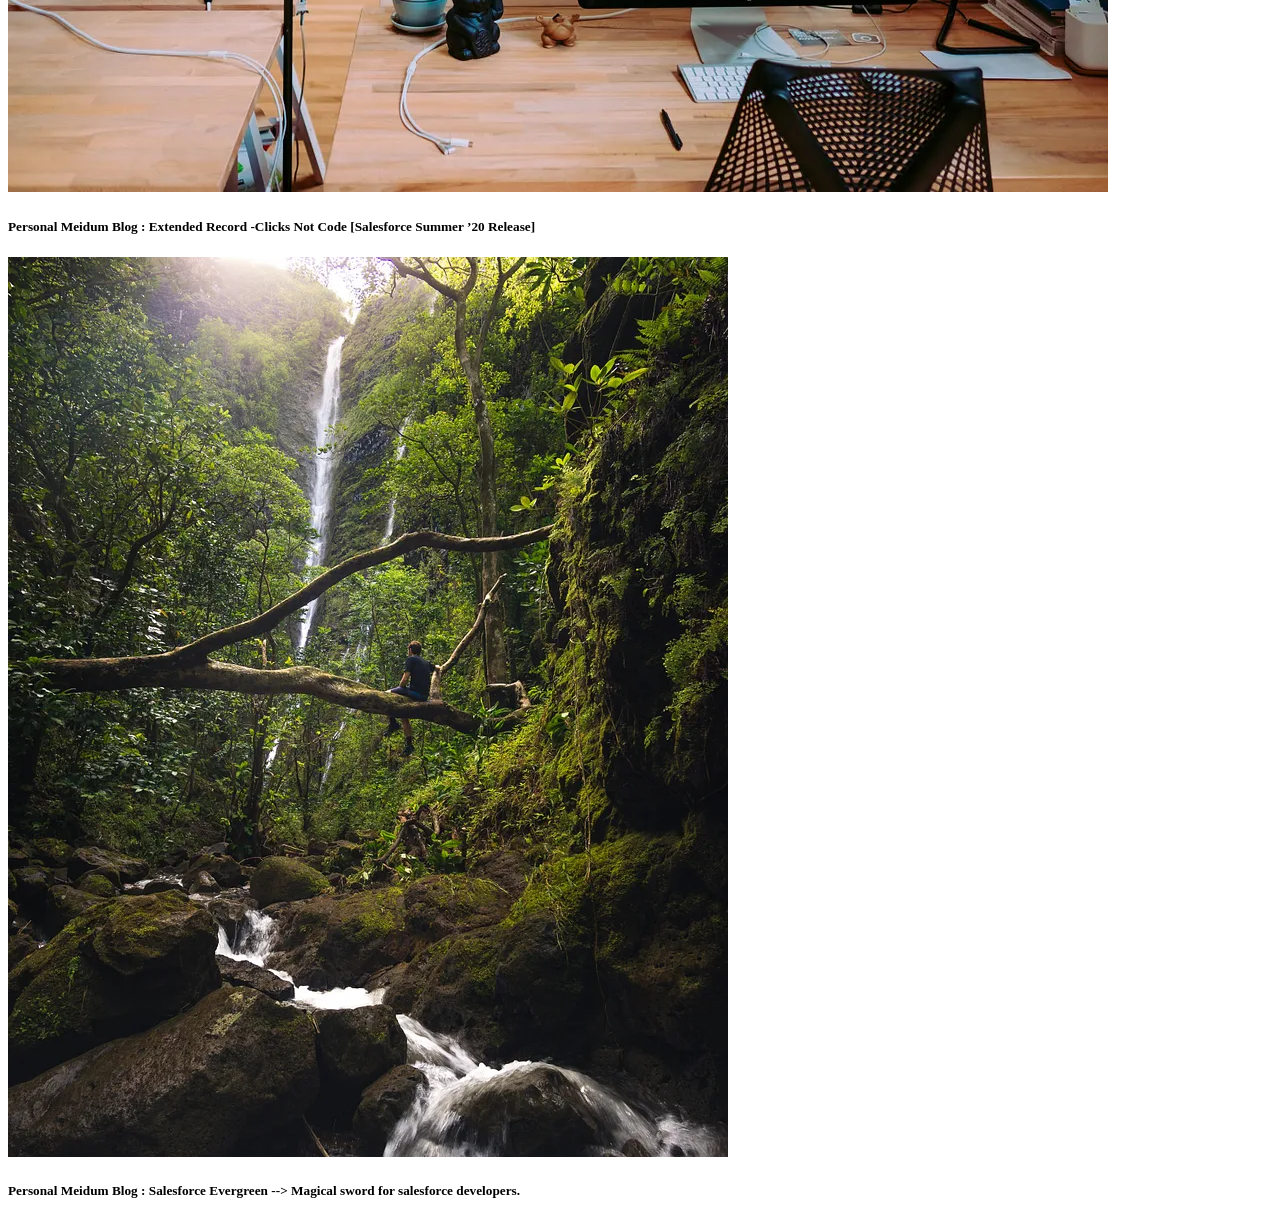
==== commit 569c4f0d: "Update blog.html" ====
--- a/blog.html
+++ b/blog.html
@@ -65,7 +65,7 @@
 
         <script>
             const blogs = [
-                { title: "Official : Salesforce Files Security", image: "assets/blogs/2021-01-salesforce-devs-podcast-1400x1400-v2.png", link: "https://developer.salesforce.com/blogs/2023/06/using-fileevents-to-strengthen-file-security" },
+                { title: "Official : Salesforce Files Security Blog", image: "assets/SalesforceDeveloperBlogs.png", link: "https://developer.salesforce.com/blogs/2023/06/using-fileevents-to-strengthen-file-security" },
                 { title: "Official : Salesforce Developer Podcast around Salesforce Security", image: "assets/blogs/2021-01-salesforce-devs-podcast-1400x1400-v2.png", link: "https://developer.salesforce.com/podcast/2023/07/episode-187-file-and-event-security-with-jagannathan-padmanabhan"},
                 { title: "Personal Meidum Blog : A Peek at Summer 23 Release Notes", image: "assets/Summer23.png", link: "https://jagannathan-salesforce.medium.com/a-peek-at-summer-23-release-notes-bc59ad91f3d6"},
                 { title: "Personal Meidum Blog : Winter 23 Release Notes — Glimpse", image: "assets/Winter23.png", link: "https://jagannathan-salesforce.medium.com/winter-23-release-notes-glimpse-8cc8b919ad05"},
